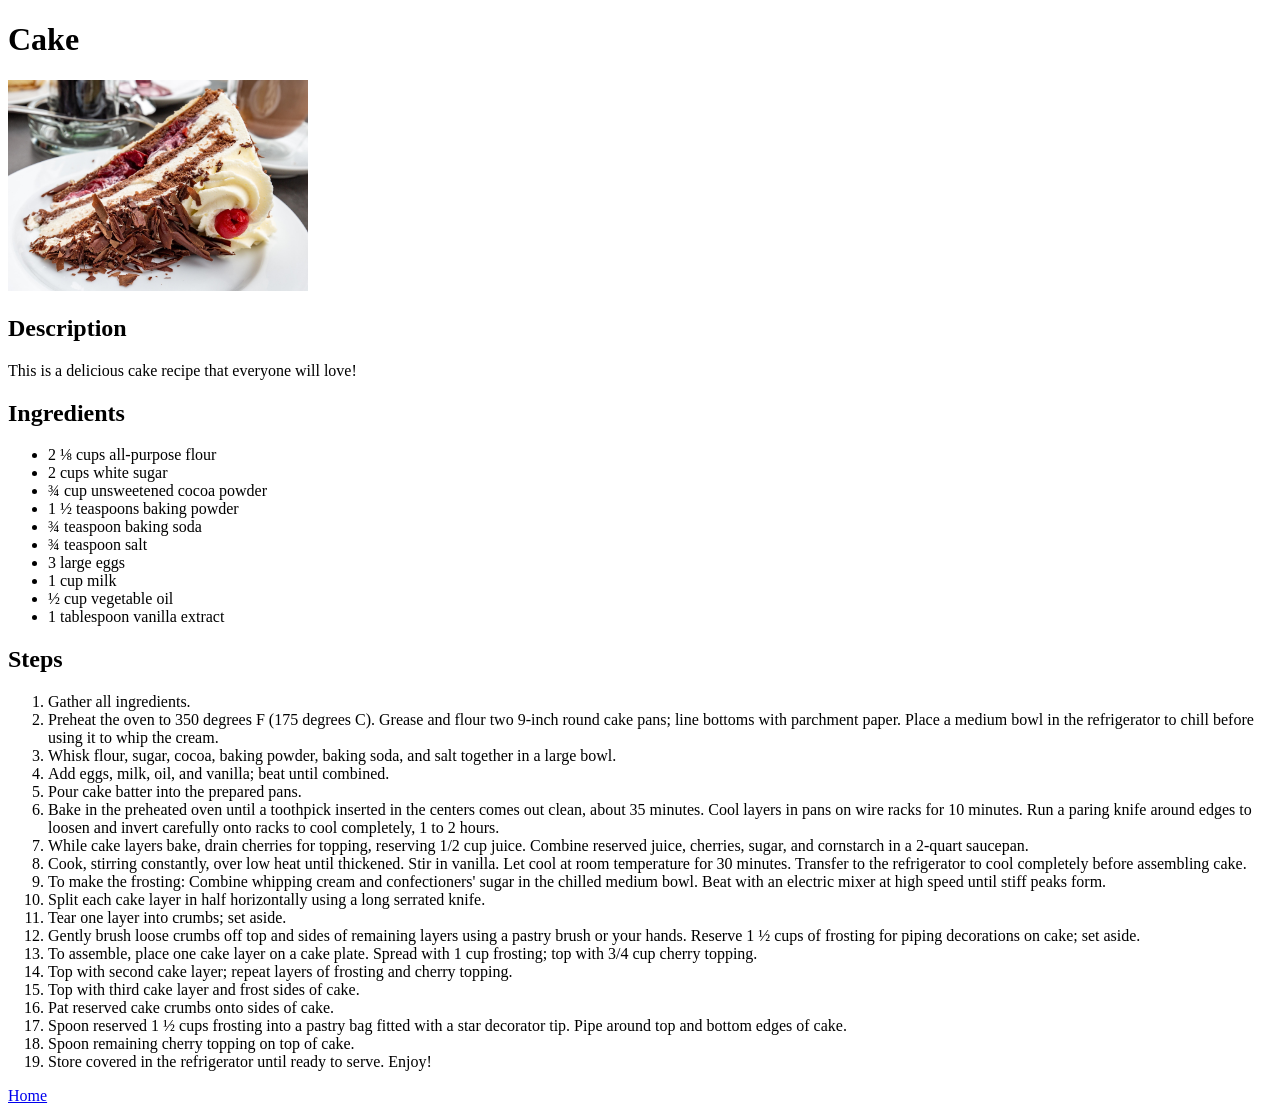
==== recipes/cake.html @ 262d3f21 "finished" ====
<!DOCTYPE html>
<html lang="en">
<head>  
    <meta charset="UTF-8">
    <meta name="viewport" content="width=device-width, initial-scale=1.0">
    <title>Cake Recipe</title>
</head>
<body>  
    <h1>Cake</h1>
    <img src="../images/cake.jpg" alt="Cake" width="300">
    <h2>Description</h2>
    <p>This is a delicious cake recipe that everyone will love!</p>
    <h2>Ingredients</h2>
    <ul>
        <li>2 ⅛ cups all-purpose flour</li>
        <li>2 cups white sugar</li>
        <li>¾ cup unsweetened cocoa powder</li>
        <li>1 ½ teaspoons baking powder</li>
        <li>¾ teaspoon baking soda</li>
        <li>¾ teaspoon salt</li>
        <li>3 large eggs</li>
        <li>1 cup milk</li>
        <li>½ cup vegetable oil</li>
        <li>1 tablespoon vanilla extract</li>
    </ul>
    <h2>Steps</h2>
    <ol>
        <li>Gather all ingredients.</li>
        <li>Preheat the oven to 350 degrees F (175 degrees C). Grease and flour two 9-inch round cake pans; line bottoms with parchment paper. Place a medium bowl in the refrigerator to chill before using it to whip the cream.</li>
        <li>Whisk flour, sugar, cocoa, baking powder, baking soda, and salt together in a large bowl.</li>
        <li>Add eggs, milk, oil, and vanilla; beat until combined.</li>
        <li>Pour cake batter into the prepared pans.</li>
        <li>Bake in the preheated oven until a toothpick inserted in the centers comes out clean, about 35 minutes. Cool layers in pans on wire racks for 10 minutes. Run a paring knife around edges to loosen and invert carefully onto racks to cool completely, 1 to 2 hours.</li>
        <li>While cake layers bake, drain cherries for topping, reserving 1/2 cup juice. Combine reserved juice, cherries, sugar, and cornstarch in a 2-quart saucepan.</li>
        <li>Cook, stirring constantly, over low heat until thickened. Stir in vanilla. Let cool at room temperature for 30 minutes. Transfer to the refrigerator to cool completely before assembling cake.</li>
        <li>To make the frosting: Combine whipping cream and confectioners' sugar in the chilled medium bowl. Beat with an electric mixer at high speed until stiff peaks form.</li>
        <li>Split each cake layer in half horizontally using a long serrated knife.</li>
        <li>Tear one layer into crumbs; set aside.</li>
        <li>Gently brush loose crumbs off top and sides of remaining layers using a pastry brush or your hands. Reserve 1 ½ cups of frosting for piping decorations on cake; set aside.</li>
        <li>To assemble, place one cake layer on a cake plate. Spread with 1 cup frosting; top with 3/4 cup cherry topping.</li>
        <li>Top with second cake layer; repeat layers of frosting and cherry topping.</li>
        <li>Top with third cake layer and frost sides of cake.</li>
        <li>Pat reserved cake crumbs onto sides of cake.</li>
        <li>Spoon reserved 1 ½ cups frosting into a pastry bag fitted with a star decorator tip. Pipe around top and bottom edges of cake.</li>
        <li>Spoon remaining cherry topping on top of cake.</li>
        <li>Store covered in the refrigerator until ready to serve. Enjoy!</li>
    </ol>
    <footer><a href = "../index.html">Home</a></footer>
</body>
</html>
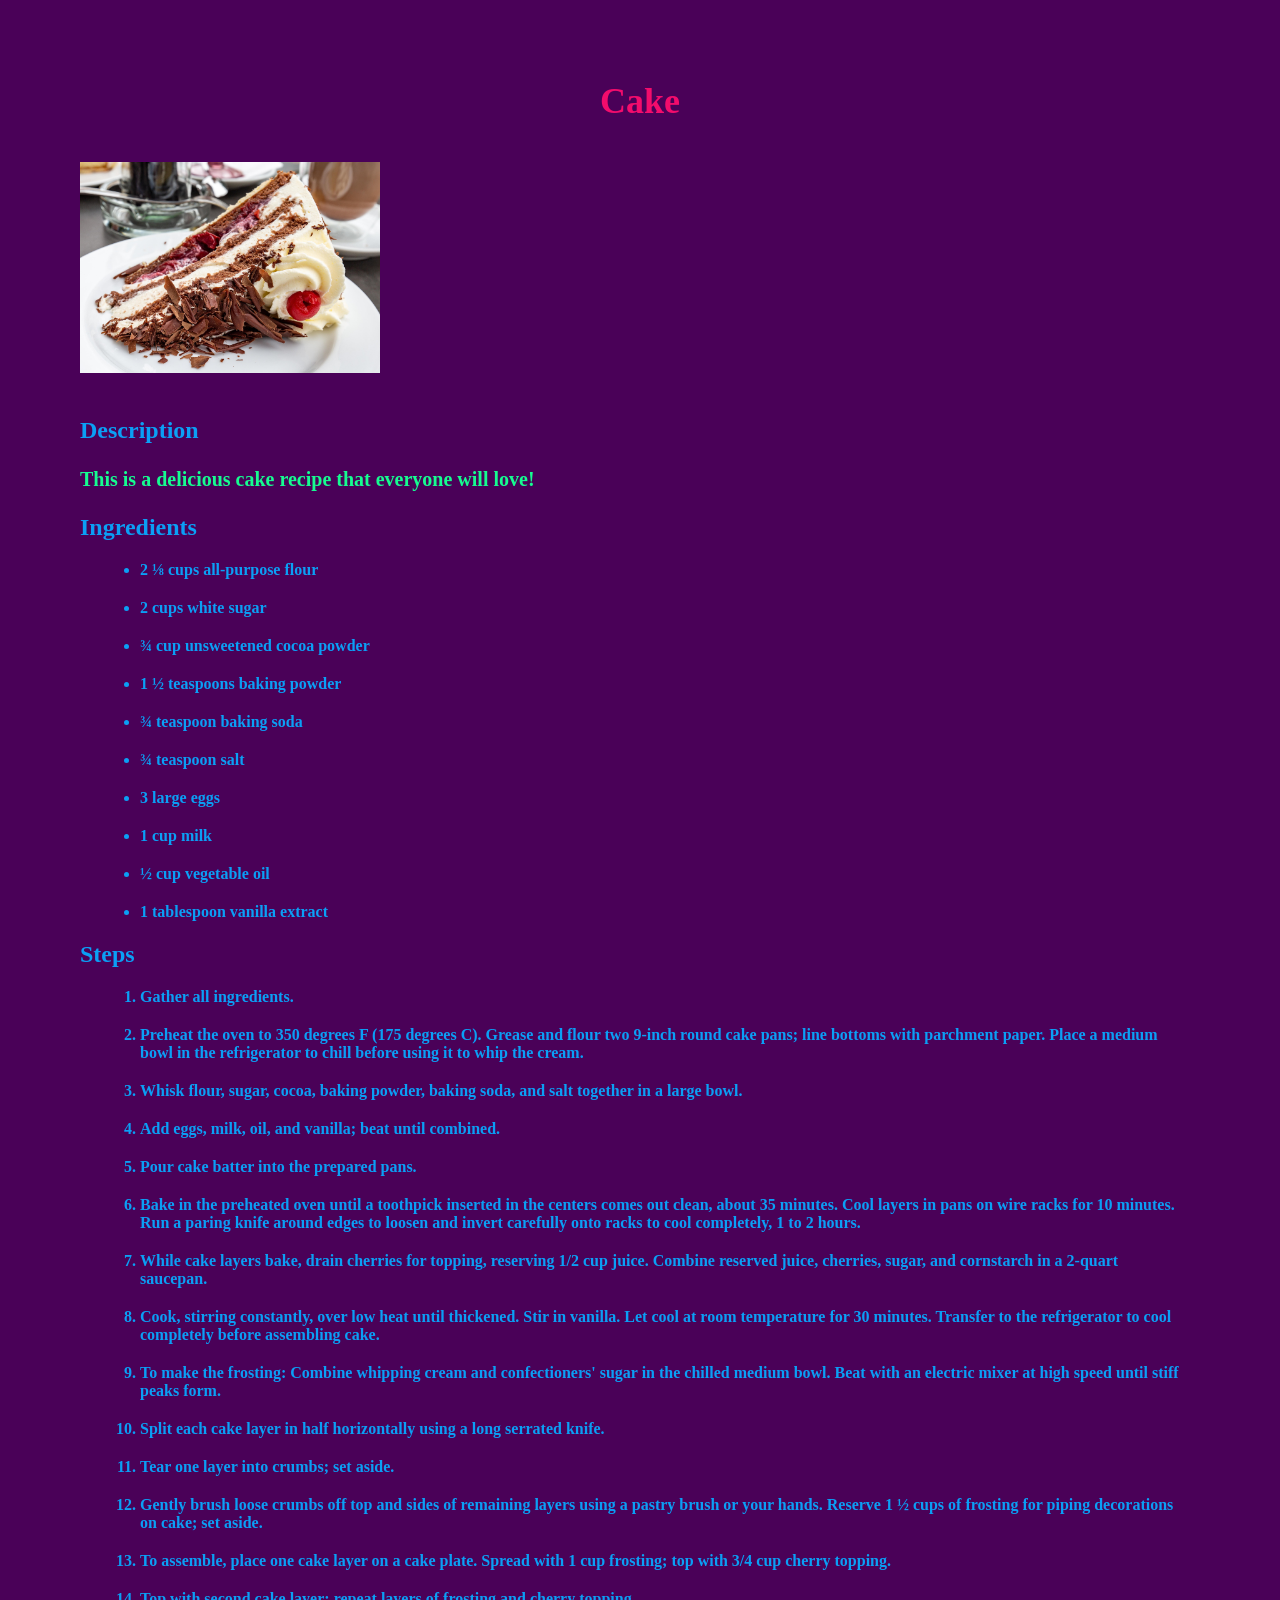
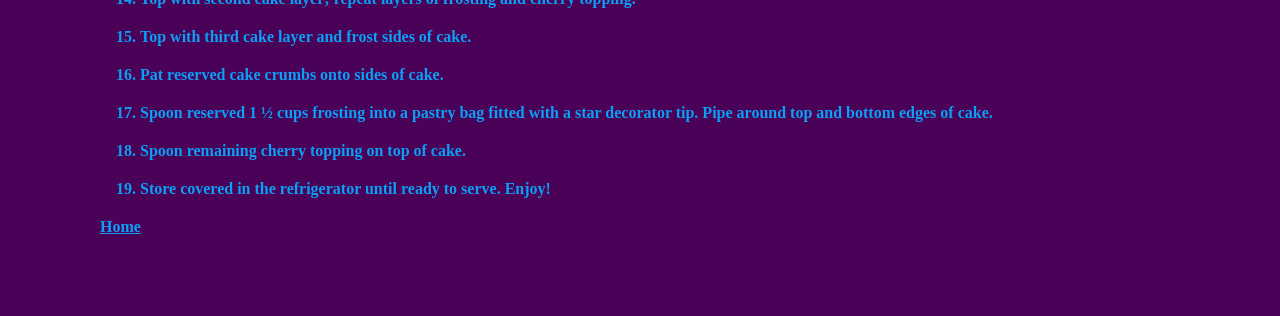
==== commit 51088b59: "added a lil css" ====
--- a/recipes/cake.html
+++ b/recipes/cake.html
@@ -4,8 +4,9 @@
     <meta charset="UTF-8">
     <meta name="viewport" content="width=device-width, initial-scale=1.0">
     <title>Cake Recipe</title>
+    <link rel="stylesheet" href="../style.css">
 </head>
-<body>  
+<body class = "background">  
     <h1>Cake</h1>
     <img src="../images/cake.jpg" alt="Cake" width="300">
     <h2>Description</h2>
--- a/style.css
+++ b/style.css
@@ -0,0 +1,34 @@
+p {
+    font-size: 20px;
+    line-height: 1.5;
+    color: #16fc90;
+}
+
+.cool {
+    font-size: 20px;
+    color: #c00b0b;
+}
+
+.background {
+    background-color: #4a0158;
+    padding: 20px;
+}
+h1 {
+    color: #f30c6c;
+    text-align: center;
+    font-family: 'Times New Roman', serif;
+    font-size: 36px;
+}
+ul ol {
+    list-style-type: square;
+    padding-left: 20px;
+    font-size: 24px;
+    color: #f30c6c;
+}
+* {
+    box-sizing: border-box;
+    color: #0b9ff5;
+    margin: 20px;
+    font-weight: bold;
+
+}
